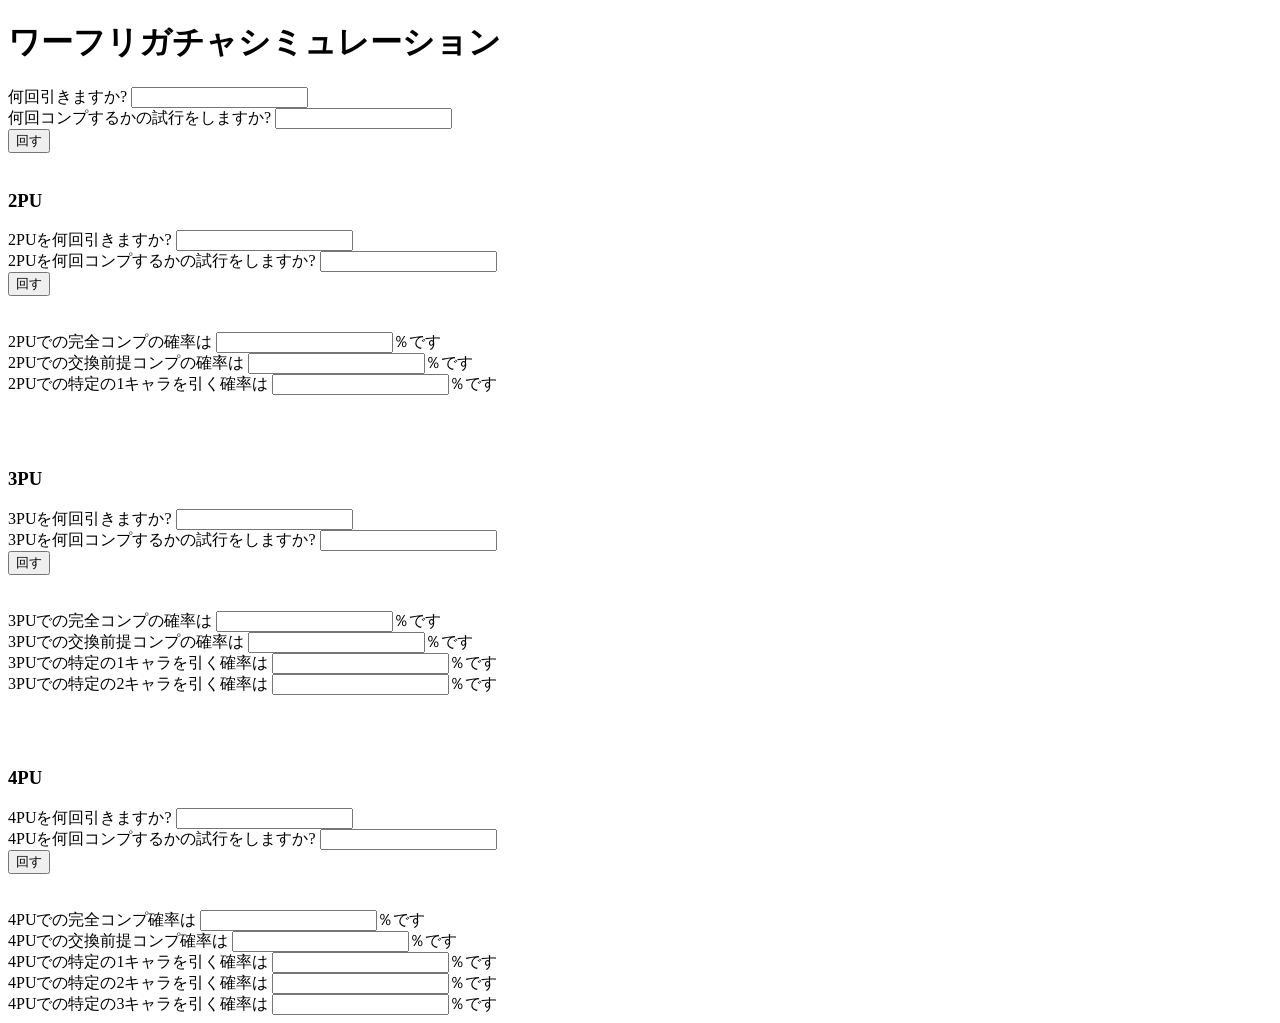
==== index.html @ 5c748210 "Create index.html" ====
<!DOCTYPE html>
<html>
    <script>

        function gacha(){
            pic2();
            pic3();
            pic4();
        }

        function getn(){
            return  parseInt(document.querySelector("#n").value);
        };        

        function getN(){
            return  parseInt(document.querySelector("#N").value);
        }; 

        function pic2(){
            
            var A2 = 0;
            var B2 = 0;
            let Pcomp2 = 0;      
            let Kcomp2 = 0;                 
            let Tcomp21 = 0;

            let n = getn();
            let N = getN();    

            for(let i = 0; i < N; i++){
                for(let k = 0; k < n; k++){

                    const r2 = Math.random();

                    if ( r2 < 0.010 ){
                        A2 = A2 + 1;
                    }
                    if ( r2 < 0.020 && r2 >= 0.010  ){
                        B2 = B2 + 1;
                    }               
                } 
                
                if ( A2 >= 1 && B2 >= 1 ){
                    Pcomp2 = Pcomp2 + 1;
                };

                if ( ( A2 >= 1 ) || ( B2 >= 1  ) || ( A2 >= 1 && B2 >= 1 ) ){
                    Kcomp2 = Kcomp2 + 1;
                };

                if ( A2 >= 1 ){
                    Tcomp21 = Tcomp21 + 1;
                };
                
                var A2 = 0;
                var B2 = 0;

            }

            document.querySelector("#rPcomp2").value = (100*Pcomp2/N).toFixed(2);
            document.querySelector("#rKcomp2").value = (100*Kcomp2/N).toFixed(2);
            document.querySelector("#rTcomp21").value = (100*Tcomp21/N).toFixed(2);

        }


        function pic3(){
            
            var A3 = 0;
            var B3 = 0;
            var C3 = 0;
            let Pcomp3 = 0;      
            let Kcomp3 = 0;                 
            let Tcomp31 = 0;
            let Tcomp32 = 0;

            let n = getn();
            let N = getN();    

            for(let i = 0; i < N; i++){
                for(let k = 0; k < n; k++){

                    const r3 = Math.random();

                    if ( r3 < 0.007 ){
                        A3 = A3 + 1;
                    }
                    if ( r3 < 0.014 && r3 >= 0.007  ){
                        B3 = B3 + 1;
                    }               
                    if ( r3 < 0.021 && r3 >= 0.014  ){
                        C3 = C3 + 1;
                    }
                } 
                
                if ( A3 >= 1 && B3 >= 1 && C3 >= 1){
                    Pcomp3 = Pcomp3 + 1;
                };

                if ( ( A3 >= 1 && B3 >= 1 ) || ( B3 >= 1 && C3 >= 1 ) || ( C3 >= 1 && A3 >= 1 ) || ( A3 >= 1 && B3 >= 1 && C3 >= 1) ){
                    Kcomp3 = Kcomp3 + 1;
                };

                if ( A3 >= 1 ){
                    Tcomp31 = Tcomp31 + 1;
                };
                
                if ( A3 >= 1 && B3 >= 1 ){
                    Tcomp32 = Tcomp32 + 1;
                };

                var A3 = 0;
                var B3 = 0;
                var C3 = 0;  

            }

            document.querySelector("#rPcomp3").value = (100*Pcomp3/N).toFixed(2);
            document.querySelector("#rKcomp3").value = (100*Kcomp3/N).toFixed(2);
            document.querySelector("#rTcomp31").value = (100*Tcomp31/N).toFixed(2);
            document.querySelector("#rTcomp32").value = (100*Tcomp32/N).toFixed(2);

        }

        function pic4(){
            
            var A4 = 0;
            var B4 = 0;
            var C4 = 0;
            var D4 = 0;
            let Pcomp4 = 0;      
            let Kcomp4 = 0;                 
            let Tcomp41 = 0;
            let Tcomp42 = 0;
            let Tcomp43 = 0;

            let n = getn();
            let N = getN();    

            for(let i = 0; i < N; i++){
                for(let k = 0; k < n; k++){

                    const r4 = Math.random();

                    if ( r4 < 0.005 ){
                        A4 = A4 + 1;
                    }
                    if ( r4 < 0.01 && r4 >= 0.005  ){
                        B4 = B4 + 1;
                    }               
                    if ( r4 < 0.015 && r4 >= 0.01  ){
                        C4 = C4 + 1;
                    }
                    if ( r4 < 0.02 && r4 >= 0.015  ){
                        D4 = D4 + 1;
                    }                    
                } 
                
                if ( A4 >= 1 && B4 >= 1 && C4 >= 1 && D4 >= 1){
                    Pcomp4 = Pcomp4 + 1;
                };

                if ( ( A4 >= 1 && B4 >= 1 && C4 >= 1 ) || ( B4 >= 1 && C4 >= 1 && D4 >= 1) || ( C4 >= 1 && D4 >= 1 && A4 >= 1 ) || ( D4 >= 1 && A4 >= 1 && B4 >= 1) || ( A4 >= 1 && B4 >= 1 && C4 >= 1 && D4 >= 1) ){
                    Kcomp4 = Kcomp4 + 1;
                };

                if ( A4 >= 1 ){
                    Tcomp41 = Tcomp41 + 1;
                };
                
                if ( A4 >= 1 && B4 >= 1 ){
                    Tcomp42 = Tcomp42 + 1;
                };

                if ( A4 >= 1 && B4 >= 1 && C4 >= 1){
                    Tcomp43 = Tcomp43 + 1;
                };

                var A4 = 0;
                var B4 = 0;
                var C4 = 0;  
                var D4 = 0;

            }

            document.querySelector("#rPcomp4").value = (100*Pcomp4/N).toFixed(2);
            document.querySelector("#rKcomp4").value = (100*Kcomp4/N).toFixed(2);
            document.querySelector("#rTcomp41").value = (100*Tcomp41/N).toFixed(2);
            document.querySelector("#rTcomp42").value = (100*Tcomp42/N).toFixed(2);
            document.querySelector("#rTcomp43").value = (100*Tcomp43/N).toFixed(2);
        }

 
    </script>

<head>
    <title>ワーフリガチャシミュレーション</title>
<body>
    <h1>ワーフリガチャシミュレーション</h1>
    <h2></h2>   
    <a>何回引きますか?</a> <input type="text" id="n"/><br>
    <a>何回コンプするかの試行をしますか?</a> <input type="text" id="N"/><br>
    <div class="btn">
    <input type="submit" onclick="gacha()" value="回す">
    </div>    
    <br> 
    <h3>2PU</h3>
    <a>2PUを何回引きますか?</a> <input type="text" id="n"/><br>
    <a>2PUを何回コンプするかの試行をしますか?</a> <input type="text" id="N"/><br>
    <div class="btn">
    <input type="submit" onclick="pic2()" value="回す">
    </div>    
    <br>
    <br>    
    <a>2PUでの完全コンプの確率は</a> <input type="text" id="rPcomp2"/><a>％です</a><br>
    <a>2PUでの交換前提コンプの確率は</a> <input type="text" id="rKcomp2"/><a>％です</a><br>
    <a>2PUでの特定の1キャラを引く確率は</a> <input type="text" id="rTcomp21"/><a>％です</a><br>
    <br>
    <br>
    <br>
    <h3>3PU</h3>
    <a>3PUを何回引きますか?</a> <input type="text" id="n"/><br>
    <a>3PUを何回コンプするかの試行をしますか?</a> <input type="text" id="N"/><br>
    <div class="btn">
    <input type="submit" onclick="pic3()" value="回す">
    </div>    
    <br>    
    <br>
    <a>3PUでの完全コンプの確率は</a> <input type="text" id="rPcomp3"/><a>％です</a><br>
    <a>3PUでの交換前提コンプの確率は</a> <input type="text" id="rKcomp3"/><a>％です</a><br>
    <a>3PUでの特定の1キャラを引く確率は</a> <input type="text" id="rTcomp31"/><a>％です</a><br>
    <a>3PUでの特定の2キャラを引く確率は</a> <input type="text" id="rTcomp32"/><a>％です</a><br>
    <br>
    <br>
    <br>
    <h3>4PU</h3>
    <a>4PUを何回引きますか?</a> <input type="text" id="n"/><br>
    <a>4PUを何回コンプするかの試行をしますか?</a> <input type="text" id="N"/><br>
    <div class="btn">
    <input type="submit" onclick="pic4()" value="回す">
    </div>    
    <br>    
    <br>
    <a>4PUでの完全コンプ確率は</a> <input type="text" id="rPcomp4"/><a>％です</a><br>
    <a>4PUでの交換前提コンプ確率は</a> <input type="text" id="rKcomp4"/><a>％です</a><br>
    <a>4PUでの特定の1キャラを引く確率は</a> <input type="text" id="rTcomp41"/><a>％です</a><br>
    <a>4PUでの特定の2キャラを引く確率は</a> <input type="text" id="rTcomp42"/><a>％です</a><br>
    <a>4PUでの特定の3キャラを引く確率は</a> <input type="text" id="rTcomp43"/><a>％です</a><br>
    </html>
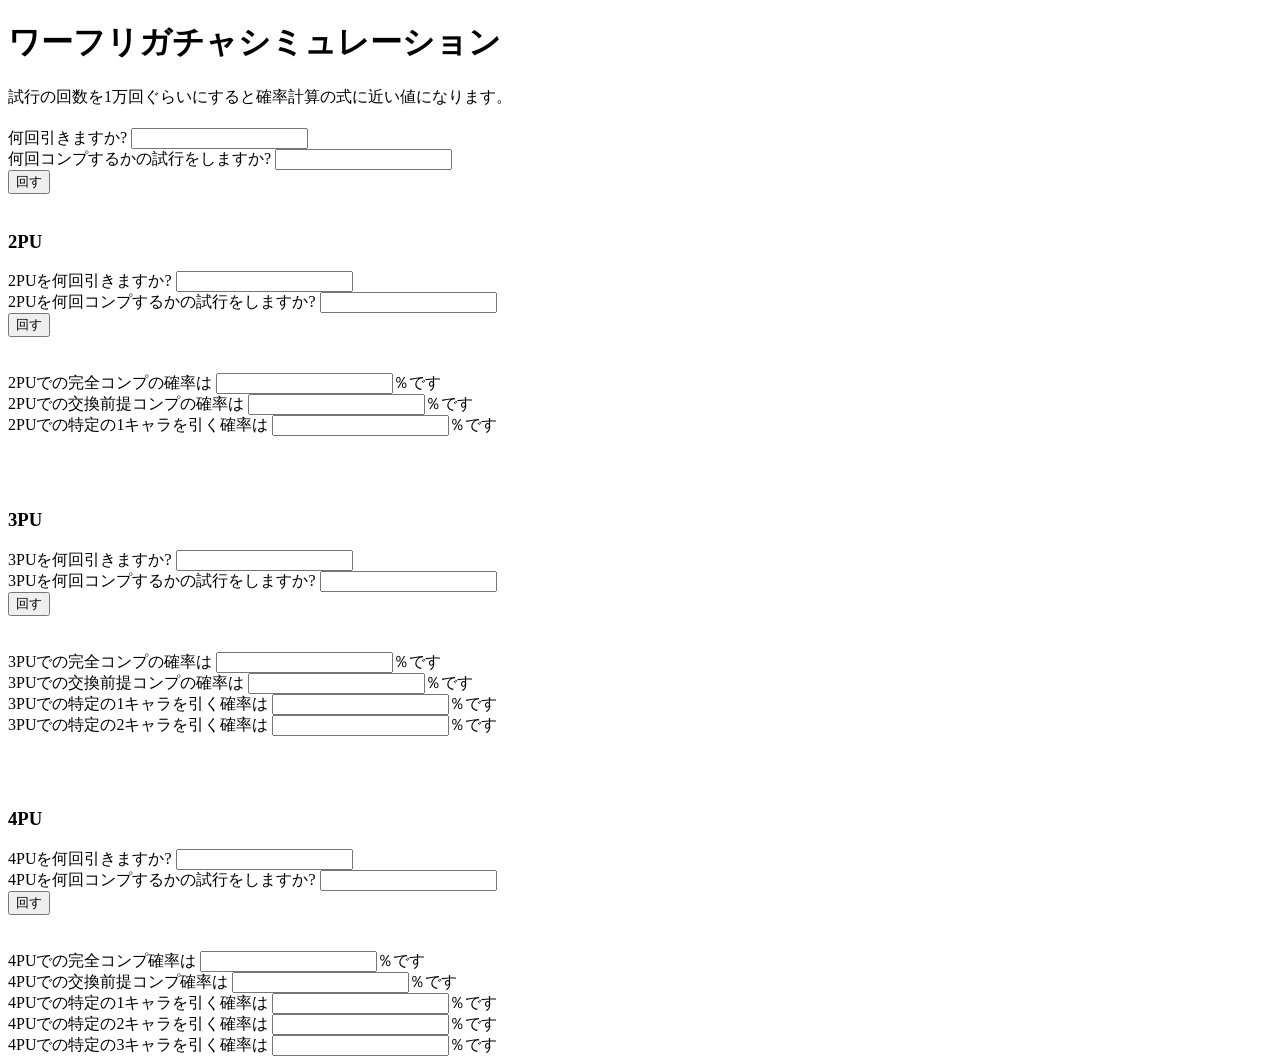
==== commit c6f46ac5: "Update index.html" ====
--- a/index.html
+++ b/index.html
@@ -197,6 +197,7 @@
     <title>ワーフリガチャシミュレーション</title>
 <body>
     <h1>ワーフリガチャシミュレーション</h1>
+    試行の回数を1万回ぐらいにすると確率計算の式に近い値になります。
     <h2></h2>   
     <a>何回引きますか?</a> <input type="text" id="n"/><br>
     <a>何回コンプするかの試行をしますか?</a> <input type="text" id="N"/><br>
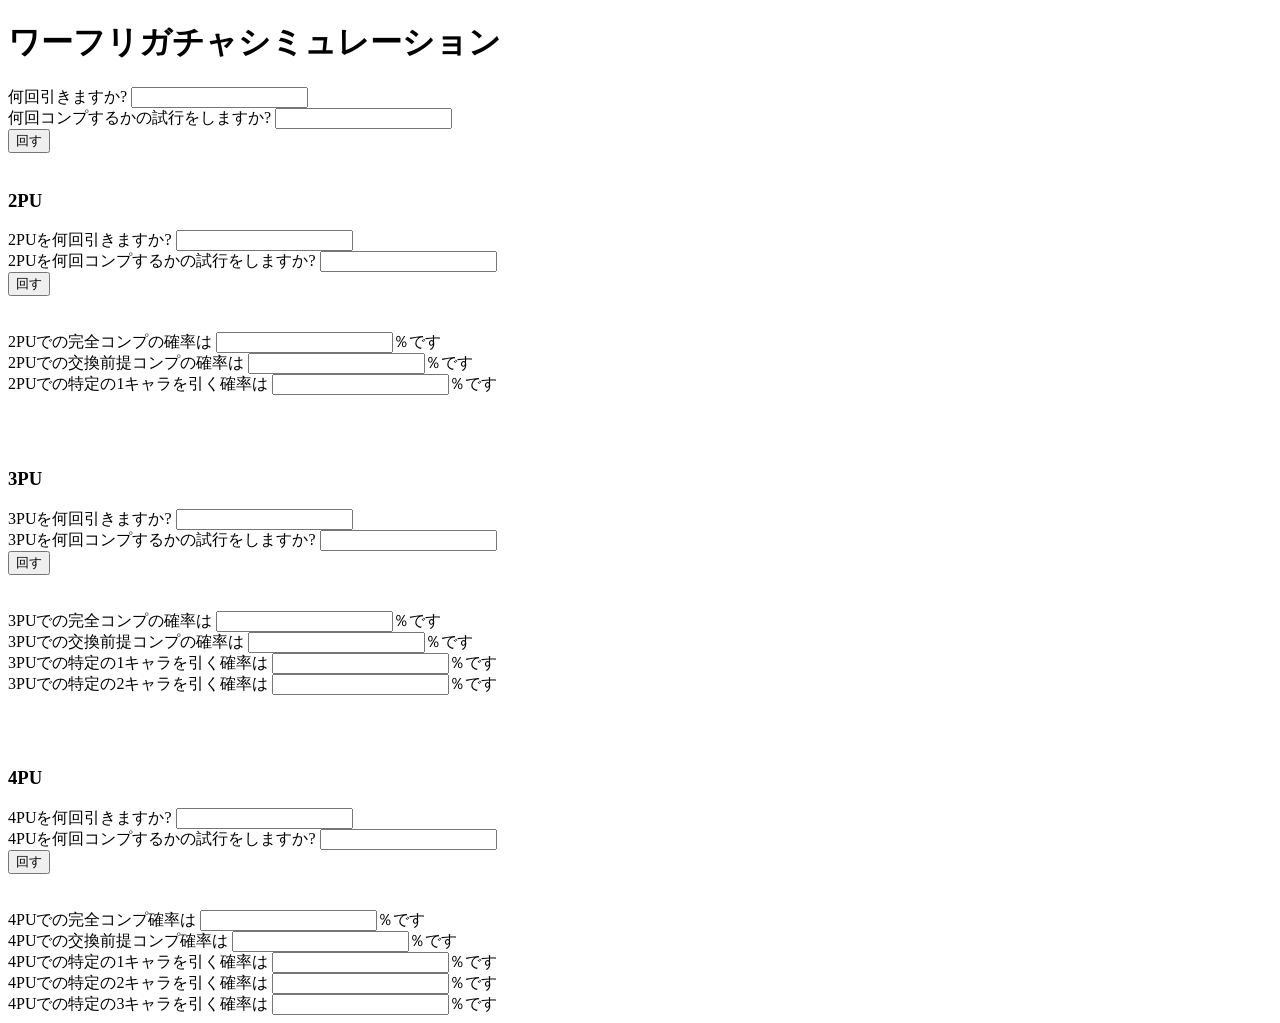
==== commit 54968fe8: "Update index.html" ====
--- a/index.html
+++ b/index.html
@@ -194,10 +194,11 @@
     </script>
 
 <head>
+    <meta name="viewport" content="width=device-width, initial-scale=1.0">
+    <link rel="stylesheet" href="シミュレーション.css">
     <title>ワーフリガチャシミュレーション</title>
 <body>
     <h1>ワーフリガチャシミュレーション</h1>
-    試行の回数を1万回ぐらいにすると確率計算の式に近い値になります。
     <h2></h2>   
     <a>何回引きますか?</a> <input type="text" id="n"/><br>
     <a>何回コンプするかの試行をしますか?</a> <input type="text" id="N"/><br>
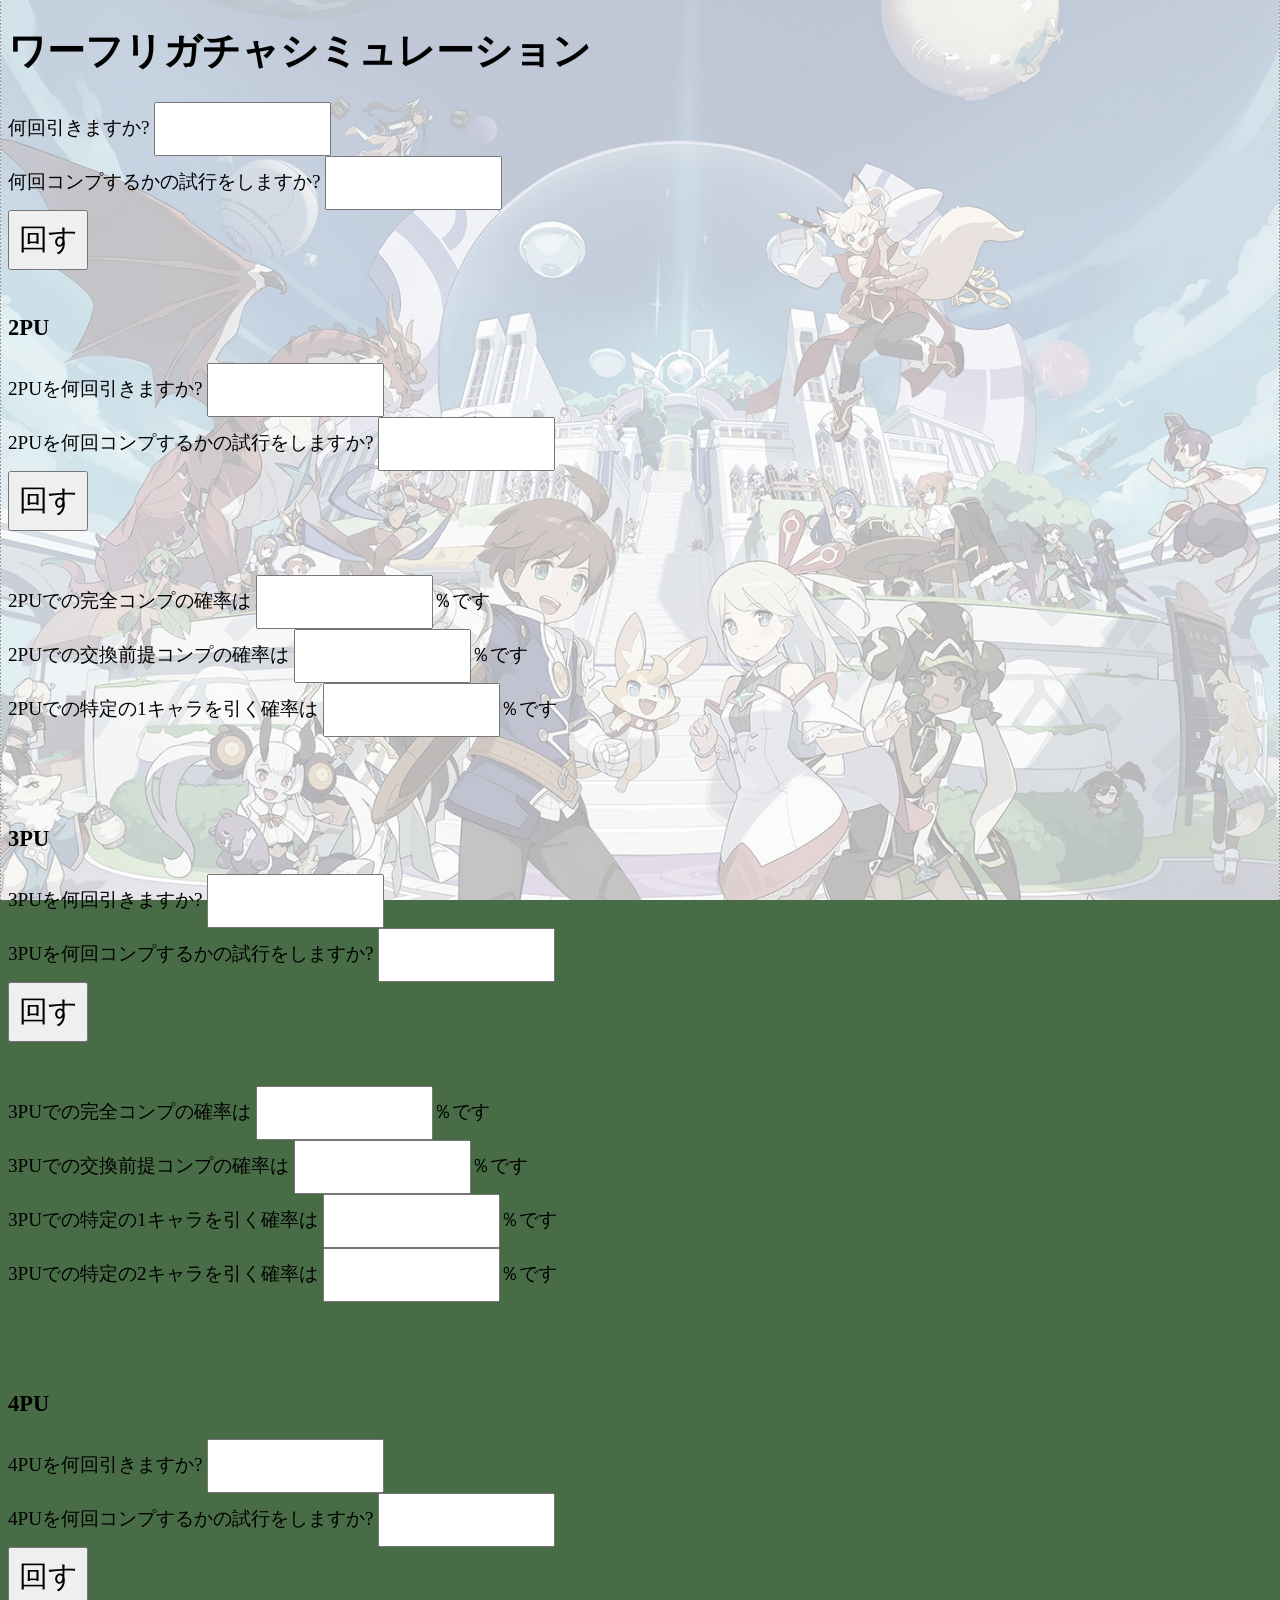
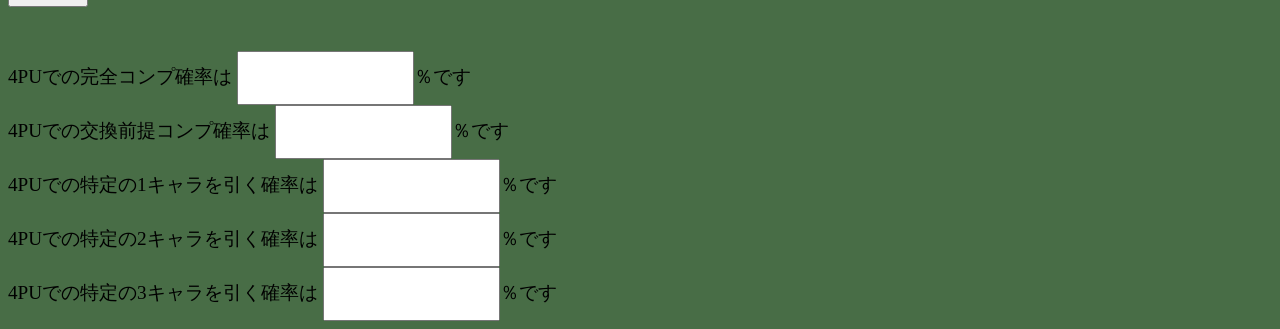
==== commit 3aad178f: "Update and rename シミュレーション.html to index.html" ====
--- a/index.html
+++ b/index.html
@@ -195,7 +195,7 @@
 
 <head>
     <meta name="viewport" content="width=device-width, initial-scale=1.0">
-    <link rel="stylesheet" href="シミュレーション.css">
+    <link rel="stylesheet" href="index.css">
     <title>ワーフリガチャシミュレーション</title>
 <body>
     <h1>ワーフリガチャシミュレーション</h1>
--- a/index.css
+++ b/index.css
@@ -0,0 +1,120 @@
+main {
+	width: 70%;
+	display: inline-block;
+	vertical-align: top;
+}
+
+body {
+      background-color: #486d46;
+      background-image: url("キービジュアル透過.jpg"); /* 640x426 */
+      background-size: cover;
+      background-attachment: fixed;
+      background-position: center center;
+	  width: auto;
+	  font-size: 120%;
+	  
+	  
+}
+
+input[type="text"] { 
+	
+	height: 48px;
+	width: auto;
+ }
+ input[type="submit"] { 
+	height: 60px;
+	width: 80px;
+	font-size: 150%;
+ }
+ 
+aside {
+	width: calc(30% - 26px);
+	display: inline-block;
+	margin-left: 20px;
+	box-sizing: border-box;
+	border: solid 1px;
+}
+ 
+p {
+	line-height: 2;
+	width: 60%;
+	display: inline-block;
+	padding-right: 10px;
+	box-sizing: border-box;
+	vertical-align: top;
+	margin: 0;
+}
+
+
+
+.clicktxt {
+color:#ffffff;
+background-color: #4169e1;
+padding:15px;
+border-radius: 10px;
+}
+
+.switchdsp input {
+display: none;
+}
+
+.switchdsp .dsp {
+padding: 0px 10px 0px 10px;
+height: 0;
+overflow: hidden;
+transition: 0.9s;
+opacity: 0;
+}
+
+.switchdsp input:checked ~ .dsp {
+padding: 0px 25px 0px 25px;
+height: auto;
+opacity: 1;
+}
+
+
+
+@media screen and (max-width:480px) {
+
+	* {
+		float: none;
+		position: static;
+	}
+	 
+	img {
+		max-width: 100%;
+		height: auto;
+	}
+
+
+	body {
+		background-color: #486d46;
+		background-image: url("キービジュアル透過.jpg"); /* 640x426 */
+		background-size: cover;
+		background-attachment: fixed;
+		background-position: center center;
+		font-size: 90%;
+		
+
+  }
+
+  input[type="text"] { 
+	
+	height: 35px;
+	width: auto;
+ }
+ input[type="submit"] { 
+	height: 35px;
+	width: 50x;
+	font-size: 80%;
+ }
+
+ h1{
+	font-size: 100%;
+ }
+ 
+ h2{
+	font-size: 100%;
+ }
+
+}
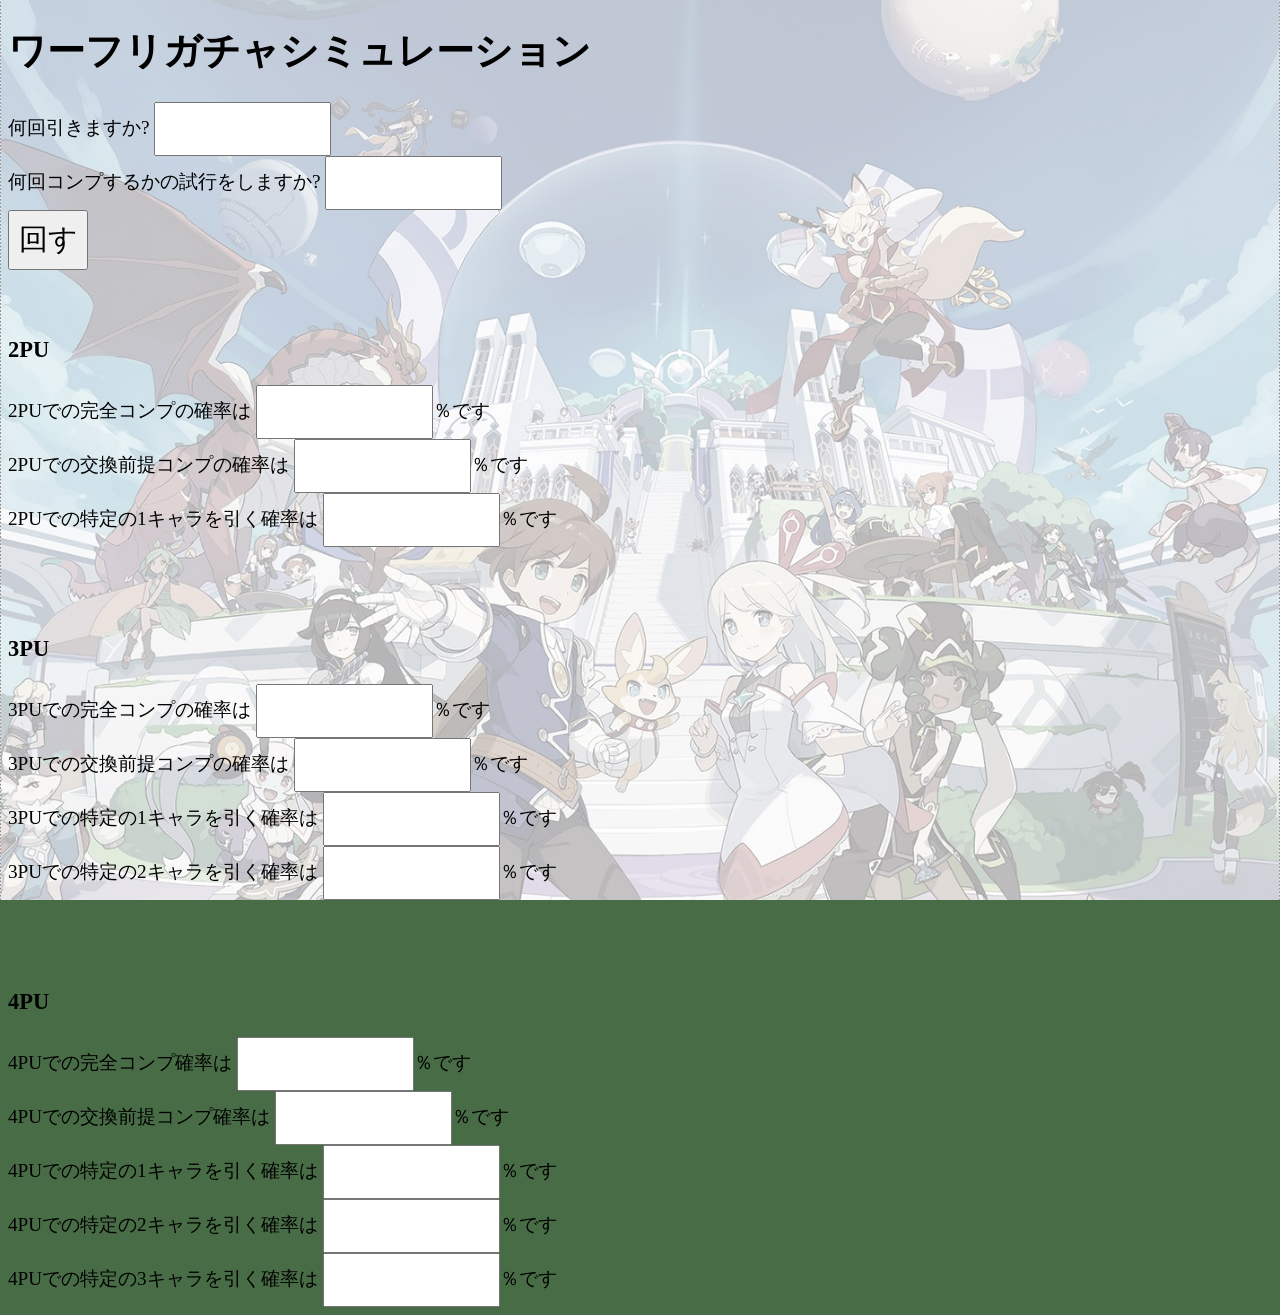
==== commit 7f9a6fef: "Update index.html" ====
--- a/index.html
+++ b/index.html
@@ -206,14 +206,8 @@
     <input type="submit" onclick="gacha()" value="回す">
     </div>    
     <br> 
+    <br>
     <h3>2PU</h3>
-    <a>2PUを何回引きますか?</a> <input type="text" id="n"/><br>
-    <a>2PUを何回コンプするかの試行をしますか?</a> <input type="text" id="N"/><br>
-    <div class="btn">
-    <input type="submit" onclick="pic2()" value="回す">
-    </div>    
-    <br>
-    <br>    
     <a>2PUでの完全コンプの確率は</a> <input type="text" id="rPcomp2"/><a>％です</a><br>
     <a>2PUでの交換前提コンプの確率は</a> <input type="text" id="rKcomp2"/><a>％です</a><br>
     <a>2PUでの特定の1キャラを引く確率は</a> <input type="text" id="rTcomp21"/><a>％です</a><br>
@@ -221,13 +215,6 @@
     <br>
     <br>
     <h3>3PU</h3>
-    <a>3PUを何回引きますか?</a> <input type="text" id="n"/><br>
-    <a>3PUを何回コンプするかの試行をしますか?</a> <input type="text" id="N"/><br>
-    <div class="btn">
-    <input type="submit" onclick="pic3()" value="回す">
-    </div>    
-    <br>    
-    <br>
     <a>3PUでの完全コンプの確率は</a> <input type="text" id="rPcomp3"/><a>％です</a><br>
     <a>3PUでの交換前提コンプの確率は</a> <input type="text" id="rKcomp3"/><a>％です</a><br>
     <a>3PUでの特定の1キャラを引く確率は</a> <input type="text" id="rTcomp31"/><a>％です</a><br>
@@ -236,13 +223,6 @@
     <br>
     <br>
     <h3>4PU</h3>
-    <a>4PUを何回引きますか?</a> <input type="text" id="n"/><br>
-    <a>4PUを何回コンプするかの試行をしますか?</a> <input type="text" id="N"/><br>
-    <div class="btn">
-    <input type="submit" onclick="pic4()" value="回す">
-    </div>    
-    <br>    
-    <br>
     <a>4PUでの完全コンプ確率は</a> <input type="text" id="rPcomp4"/><a>％です</a><br>
     <a>4PUでの交換前提コンプ確率は</a> <input type="text" id="rKcomp4"/><a>％です</a><br>
     <a>4PUでの特定の1キャラを引く確率は</a> <input type="text" id="rTcomp41"/><a>％です</a><br>
